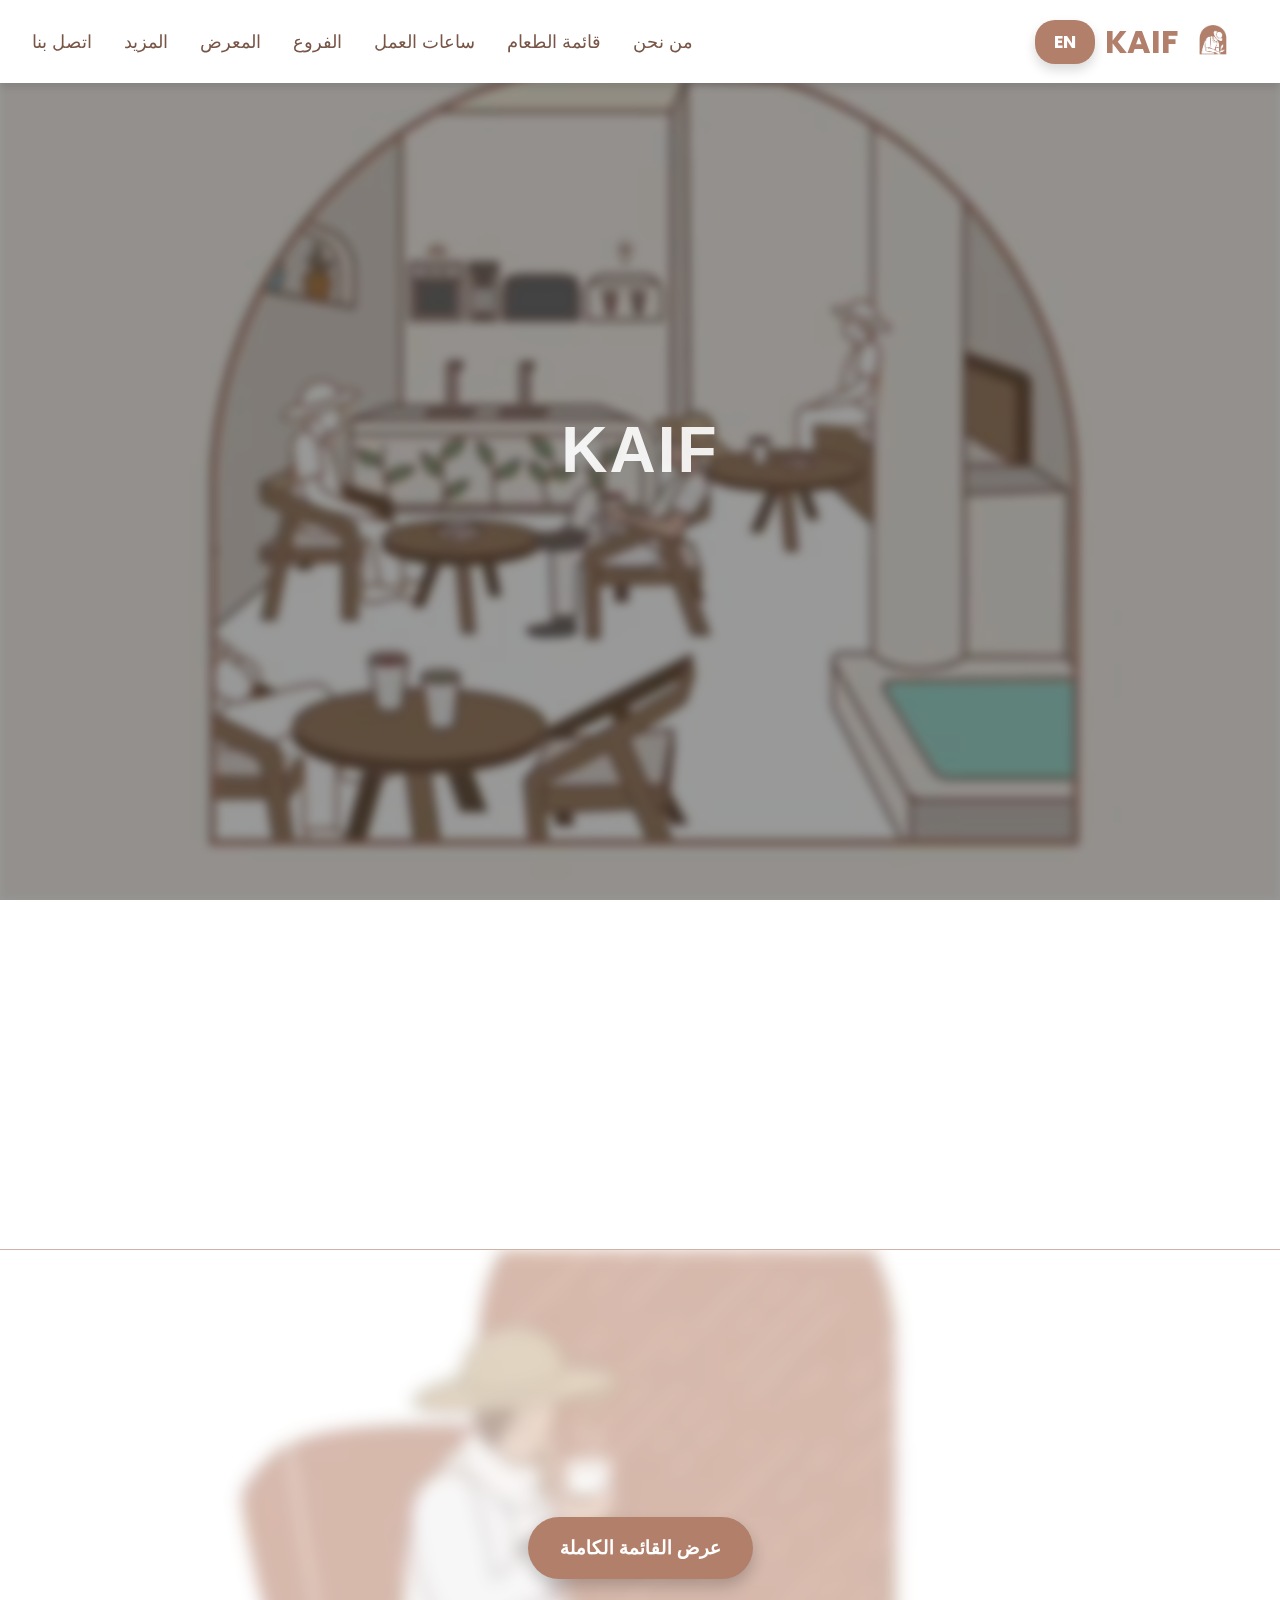
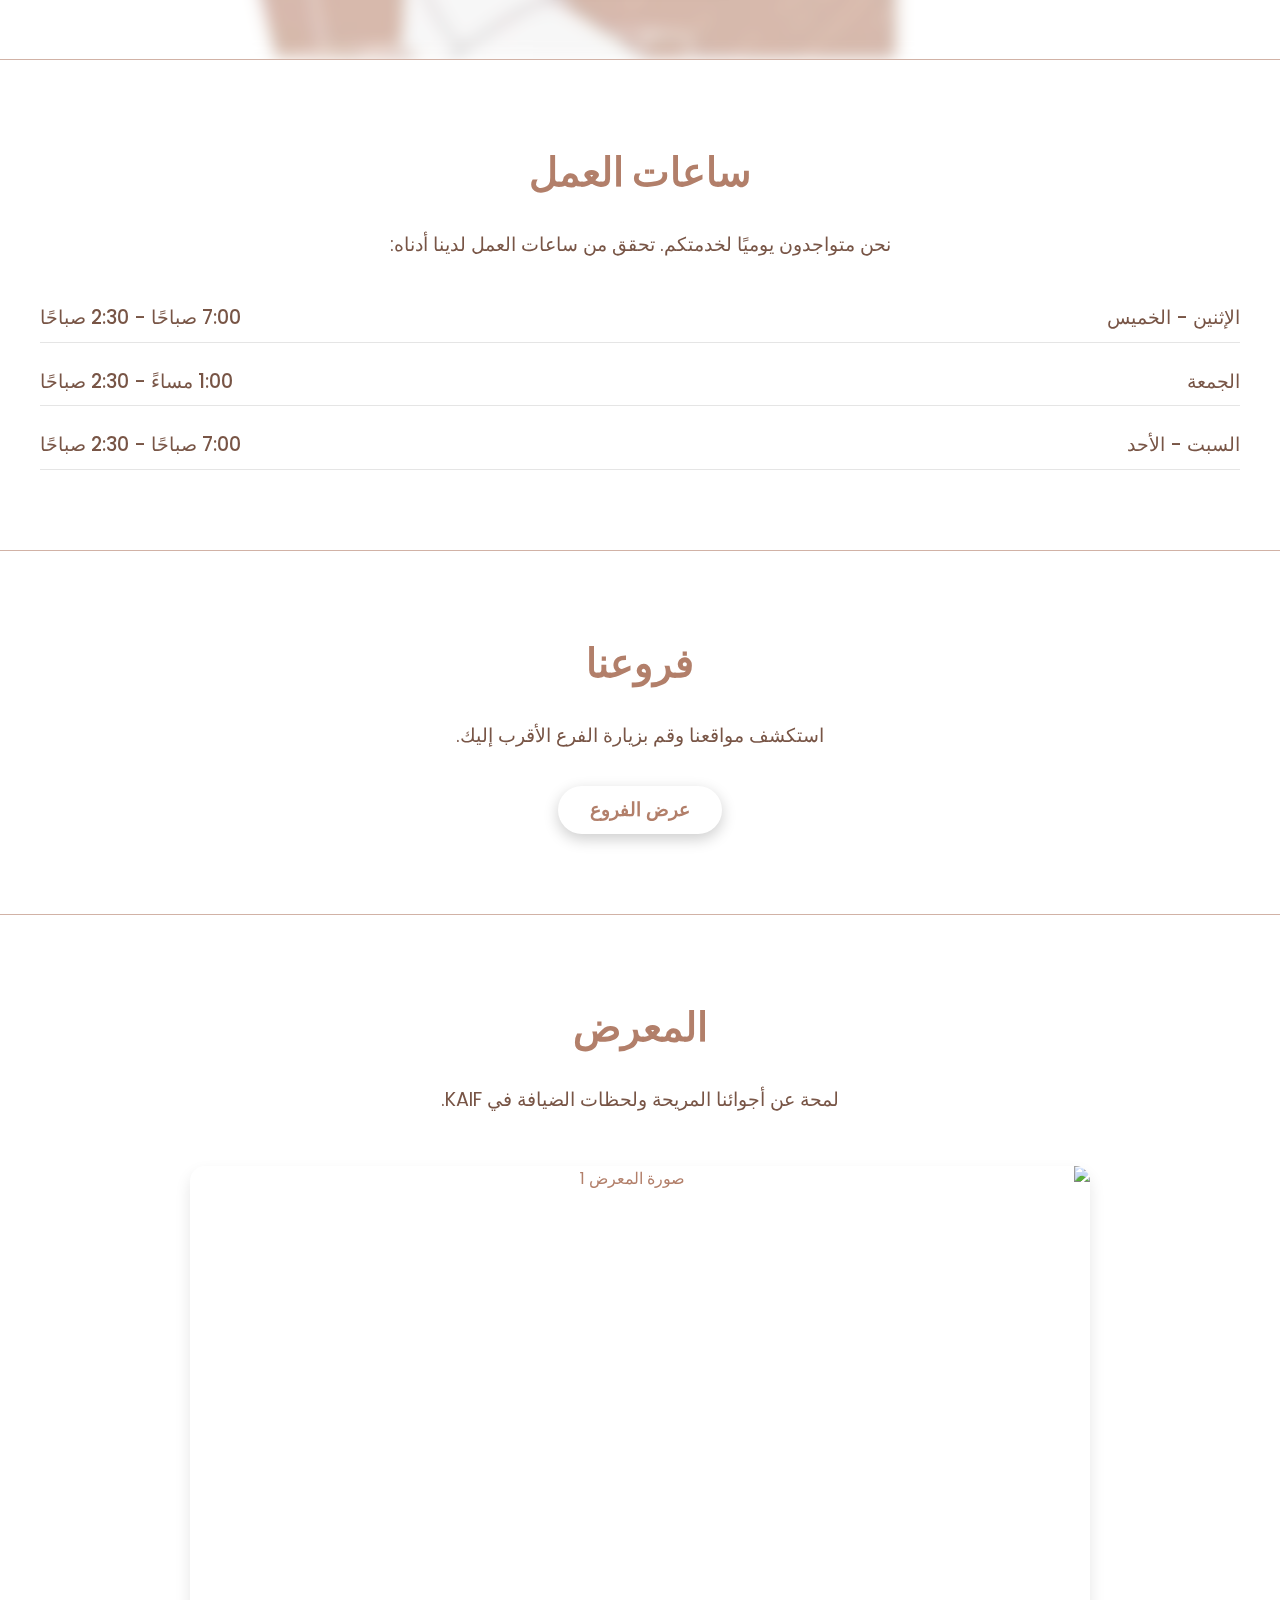
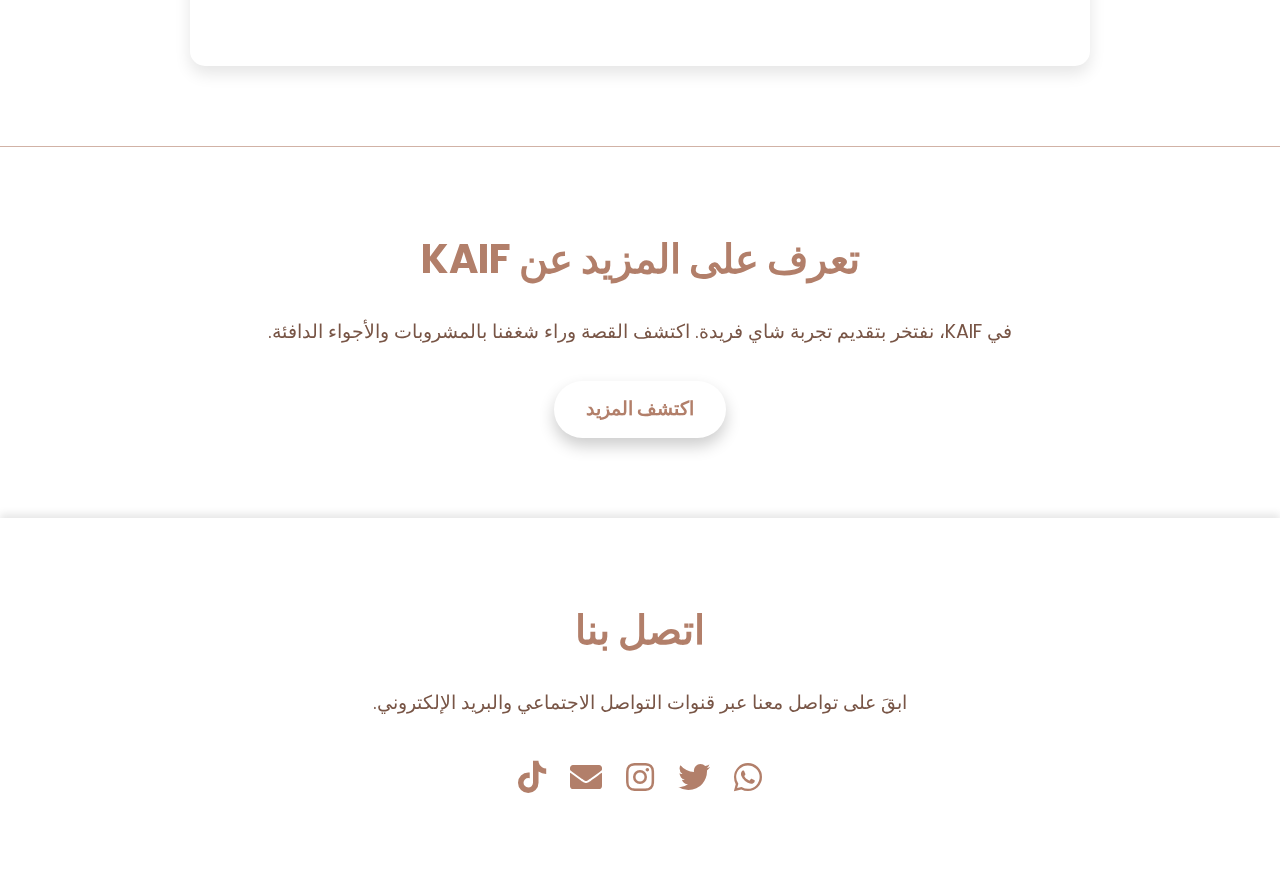
==== index1.html @ 900cc4a8 "added arabic" ====
<!DOCTYPE html>
<html lang="ar" dir="rtl">
<head>
  <meta charset="UTF-8">
  <meta name="viewport" content="width=device-width, initial-scale=1.0">
  <title>كافيه KAIF</title>
  <link rel="stylesheet" href="styles.css">
  <!-- Google Font -->
  <link href="https://fonts.googleapis.com/css2?family=Poppins:wght@400;600&display=swap" rel="stylesheet">
  <!-- Font Awesome -->
  <link href="https://cdnjs.cloudflare.com/ajax/libs/font-awesome/5.15.4/css/all.min.css" rel="stylesheet">
</head>
<body>
    <header class="main-header">
        <div class="container">
            <!-- Logo and Title -->
            <div class="logo-section">
                <img src="logo.png" alt="شعار KAIF" class="logo">
                <span class="cafe-name">KAIF</span>
                <a href="index.html" class="button lang-button">EN</a> <!-- English Button -->
            </div>
    
            <!-- Navigation Menu -->
            <nav>
                <ul class="nav-links">
                    <li><a href="#about">من نحن</a></li>
                    <li><a href="#menu">قائمة الطعام</a></li>
                    <li><a href="#hours">ساعات العمل</a></li>
                    <li><a href="#branches">الفروع</a></li>
                    <li><a href="#gallery">المعرض</a></li>
                    <li><a href="#more">المزيد</a></li>
                    <li><a href="#contact">اتصل بنا</a></li>
                </ul>
                <!-- Hamburger Menu -->
                <div class="hamburger">
                    <span class="line"></span>
                    <span class="line"></span>
                    <span class="line"></span>
                </div>
            </nav>
        </div>
    </header>
    

  <section class="hero">
    <video class="hero-video" autoplay muted loop playsinline>
      <source src="vid.mp4" type="video/mp4">
      متصفحك لا يدعم فيديو HTML5.
    </video>
    <div class="hero-overlay">
      <h1 class="hero-title">KAIF</h1>
    </div>
  </section>

  <section id="about" class="who-we-are animated-section">
    <div class="container">
      <h2 class="section-title">من نحن</h2>
      <p class="section-description">
        في KAIF، نمزج بين التقاليد والرقي لخلق لحظات لا تُنسى. 
        كافيه KAIF ليس مجرد مكان للاستمتاع بالقهوة الفاخرة، بل هو ملاذ حيث يلتقي الإبداع مع التميز.
      </p>
      <p class="section-description">
        كل كوب نقدمه يحكي قصة من الشغف والدقة والالتزام بأدق التفاصيل.
      </p>
    </div>
  </section>

  <div class="section-divider"></div>

  <section id="menu" class="menu-section">
    <div class="menu-background"></div>
    <div class="container">
      <h2 class="section-title">قائمة الطعام</h2>
      <p class="section-description">
        اكتشف أفضل مجموعة من المشروبات المحضرة يدويًا والمأكولات الفاخرة في KAIF.
      </p>
      <a href="menu.html" class="menu-button">عرض القائمة الكاملة</a>
    </div>
  </section>

  <div class="section-divider"></div>

  <section id="hours" class="opening-hours">
    <div class="container">
      <h2 class="section-title">ساعات العمل</h2>
      <p class="section-description">نحن متواجدون يوميًا لخدمتكم. تحقق من ساعات العمل لدينا أدناه:</p>
      <div class="hours-table">
        <div class="day">
          <span class="day-name">الإثنين - الخميس</span>
          <span class="day-time">7:00 صباحًا - 2:30 صباحًا</span>
        </div>
        <div class="day">
          <span class="day-name">الجمعة</span>
          <span class="day-time">1:00 مساءً - 2:30 صباحًا</span>
        </div>
        <div class="day">
          <span class="day-name">السبت - الأحد</span>
          <span class="day-time">7:00 صباحًا - 2:30 صباحًا</span>
        </div>
      </div>
    </div>
  </section>

  <div class="section-divider"></div>

  <section id="branches" class="branches-section">
    <div class="container">
        <h2 class="section-title">فروعنا</h2>
        <p class="section-description">استكشف مواقعنا وقم بزيارة الفرع الأقرب إليك.</p>
        <button id="toggle-branches-btn" class="toggle-branches-btn">عرض الفروع</button>
        <div id="branches-dropdown" class="branches-dropdown hidden">
            <!-- بطاقات الفروع -->
            <div class="branch-card">
                <img src="loc-removebg-preview.png" alt="فرع الصحافة" class="branch-image">
                <h3 class="branch-name">الصحافة</h3>
                <p class="branch-address">طريق الثمامة، حي الصحافة، الرياض 13315</p>
                <a href="https://www.google.com/maps/place/KAIF+tea/@24.7927089,46.6489723,17z/data=!3m1!4b1!4m6!3m5!1s0x3e2ee3ffbb8e4927:0xadc88186bfb50187!8m2!3d24.7927089!4d46.6489723!16s%2Fg%2F11ts9gtd9n?hl=en-SA&entry=ttu&g_ep=EgoyMDI1MDEyMi4wIKXMDSoASAFQAw%3D%3D" class="branch-link" target="_blank">عرض الموقع</a>
            </div>
            <div class="branch-card">
                <img src="loc-removebg-preview.png" alt="فرع القيروان" class="branch-image">
                <h3 class="branch-name">القيروان</h3>
                <p class="branch-address">طريق الملك فهد، حي القيروان، الرياض 13534</p>
                <a href="https://www.google.com/maps/place/KAIF+tea/@24.8530823,46.6001186,17z/data=!3m1!4b1!4m6!3m5!1s0x3e2ee3fe3c092f0b:0xd13ddec19913fc4c!8m2!3d24.8530823!4d46.6001186!16s%2Fg%2F11y1c49vkk?hl=en-SA&entry=ttu&g_ep=EgoyMDI1MDEyMi4wIKXMDSoASAFQAw%3D%3D" class="branch-link" target="_blank">عرض الموقع</a>
            </div>
            <div class="branch-card">
                <img src="loc-removebg-preview.png" alt="فرع الملقا" class="branch-image">
                <h3 class="branch-name">الملقا</h3>
                <p class="branch-address">6776 وادي وج، حي الملقا، الرياض 13524</p>
                <a href="https://www.google.com/maps/place/KAIF+tea/@24.8095227,46.6128494,17z/data=!3m1!4b1!4m6!3m5!1s0x3e2ee58dd1e9fddd:0xb6fe38f750826e0b!8m2!3d24.8095227!4d46.6128494!16s%2Fg%2F11t72frvkq?hl=en-SA&entry=ttu&g_ep=EgoyMDI1MDEyMi4wIKXMDSoASAFQAw%3D%3D" class="branch-link" target="_blank">عرض الموقع</a>
            </div>
            <div class="branch-card">
                <img src="loc-removebg-preview.png" alt="فرع الروضة" class="branch-image">
                <h3 class="branch-name">الروضة</h3>
                <p class="branch-address">حفصة بنت عمر، حي الروضة، الرياض 13211</p>
                <a href="https://www.google.com/maps/place/24%C2%B043'24.1%22N+46%C2%B045'32.2%22E/@24.72336,46.758941,17z/data=!3m1!4b1!4m4!3m3!8m2!3d24.72336!4d46.758941?entry=ttu&g_ep=EgoyMDI1MDEyMi4wIKXMDSoASAFQAw%3D%3D" class="branch-link" target="_blank">عرض الموقع</a>
            </div>
            <div class="branch-card">
                <img src="loc-removebg-preview.png" alt="فرع العرقه" class="branch-image">
                <h3 class="branch-name">العرقه</h3>
                <p class="branch-address">شارع الأمير مشعل بن عبدالعزيز، حي العرقه، الرياض 12534</p>
                <a href="https://www.google.com/maps/place/%D8%B4%D8%A7%D9%87%D9%8A+%D9%83%D8%A7%D9%8A%D9%81%E2%80%AD/@24.6878669,46.5861823,17z/data=!3m1!4b1!4m6!3m5!1s0x3e2f1f7a97f8ce63:0x4b1f090d632f70db!8m2!3d24.6878669!4d46.5861823!16s%2Fg%2F11vl0vx790?hl=ar&entry=ttu&g_ep=EgoyMDI1MDEyMi4wIKXMDSoASAFQAw%3D%3D" class="branch-link" target="_blank">عرض الموقع</a>
            </div>
            <div class="branch-card">
                <img src="loc-removebg-preview.png" alt="فرع الغاط" class="branch-image">
                <h3 class="branch-name">محافظة الغاط</h3>
                <p class="branch-address">شارع الملك فيصل بن عبدالعزيز، الغاط</p>
                <a href="https://www.google.com/maps/place/%D8%B4%D8%A7%D9%87%D9%8A+%D9%83%D8%A7%D9%8A%D9%81%E2%80%AD/@26.0529242,44.9977949,17z/data=!3m1!4b1!4m6!3m5!1s0x3fd5573ff975ff9f:0xb435a12fedd1cc35!8m2!3d26.0529242!4d45.0003698!16s%2Fg%2F11wx0xn7tc" class="branch-link" target="_blank">عرض الموقع</a>
            </div>
        </div>
    </div>
</section>


  <div class="section-divider"></div>

  <section id="gallery" class="gallery-section">
    <div class="container">
      <h2 class="section-title">المعرض</h2>
      <p class="section-description">
        لمحة عن أجوائنا المريحة ولحظات الضيافة في KAIF.
      </p>
      <div class="gallery-slider">
        <div class="slides">
          <img src="image1.jpg" alt="صورة المعرض 1">
          <img src="image2.jpg" alt="صورة المعرض 2">
          <!-- Repeat for more images -->
        </div>
      </div>
    </div>
  </section>

  <div class="section-divider"></div>

  <section id="more" class="more-section">
    <div class="container">
      <h2 class="section-title">تعرف على المزيد عن KAIF</h2>
      <p class="section-description">
        في KAIF، نفتخر بتقديم تجربة شاي فريدة. اكتشف القصة وراء شغفنا بالمشروبات والأجواء الدافئة.
      </p>
      <a href="more.pdf" class="more-button" target="_blank">اكتشف المزيد</a>
    </div>
  </section>

  <footer id="contact" class="contact-footer">
    <div class="container">
      <h2 class="footer-title">اتصل بنا</h2>
      <p class="footer-description">
        ابقَ على تواصل معنا عبر قنوات التواصل الاجتماعي والبريد الإلكتروني.
      </p>
      <div class="social-icons">
        <a href="https://wa.me/0508884838" target="_blank" class="social-link">
          <i class="fab fa-whatsapp"></i>
        </a>
        <a href="https://twitter.com/kaif_ksa" target="_blank" class="social-link">
          <i class="fab fa-twitter"></i>
        </a>
        <a href="https://instagram.com/kaif_ksa" target="_blank" class="social-link">
          <i class="fab fa-instagram"></i>
        </a>
        <a href="mailto:Kaif.ksa2@gmail.com" target="_blank" class="social-link">
          <i class="fas fa-envelope"></i>
        </a>
        <a href="https://tiktok.com/@kaif_ksa" target="_blank" class="social-link">
          <i class="fab fa-tiktok"></i>
        </a>
      </div>
    </div>
  </footer>

  <script src="script.js"></script>
</body>
</html>
---- styles.css ----
/* General Reset */
* {
    margin: 0;
    padding: 0;
    box-sizing: border-box;
}

/* Theme Colors */
:root {
    --primary-color: rgba(178,127,106,255);
    --background-color: rgba(255,255,255,255);
    --hover-color: rgba(178, 127, 106, 0.7);
    --secondary-font-color: rgba(120, 85, 70, 1);
}

/* Font Import */
body {
    font-family: 'Poppins', sans-serif;
    background-color: var(--background-color);
    color: var(--primary-color);
    line-height: 1.6;
    overflow-x: hidden; /* Prevent horizontal overflow */
}

/* Header Styling */
.main-header {
    position: fixed;
    width: 100%;
    background-color: var(--background-color);
    box-shadow: 0 4px 8px rgba(0, 0, 0, 0.1);
    z-index: 1000;
    transition: all 0.3s ease-in-out;
}

.main-header .container {
    display: flex;
    justify-content: space-between;
    align-items: center;
    padding: 1rem 2rem;
    max-width: 1450px;
    margin: 0 auto;
}

/* Logo Section */
.logo-section {
    display: flex;
    align-items: center;
}

.logo {
    height: 50px;
    width: auto;
    margin-right: 10px;
}

.cafe-name {
    font-size: 2rem;
    font-weight: 700;
    color: var(--primary-color);
    text-transform: uppercase;
}

/* Navigation Menu */
.nav-links {
    list-style: none;
    display: flex;
    gap: 2rem;
    transition: all 0.3s ease-in-out;
}

.nav-links li {
    position: relative;
}

.nav-links a {
    text-decoration: none;
    font-size: 1.1rem;
    font-weight: 500;
    letter-spacing: 0.5px;
    color: var(--secondary-font-color);
    transition: all 0.3s ease-in-out;
}

.nav-links a:hover {
    color: var(--hover-color);
    text-decoration: underline;
}

/* Hamburger Menu */
.hamburger {
    display: none; /* Hidden on larger screens */
    flex-direction: column;
    gap: 6px;
    cursor: pointer;
    margin-right: 20px; /* Adjust away from the edge */
}

.hamburger .line {
    width: 30px;
    height: 3px;
    background-color: var(--primary-color);
    border-radius: 3px;
    transition: all 0.3s ease-in-out;
}

/* Hamburger Animation */
.hamburger.active .line:nth-child(1) {
    transform: rotate(45deg) translate(5px, 5px);
}

.hamburger.active .line:nth-child(2) {
    opacity: 0;
}

.hamburger.active .line:nth-child(3) {
    transform: rotate(-45deg) translate(5px, -5px);
}

/* Responsive Design */
@media (max-width: 768px) {
    /* Show Hamburger Menu */
    .hamburger {
        display: flex;
    }

    /* Dropdown Menu */
    .nav-links {
        flex-direction: column;
        position: fixed; /* Make it part of the header */
        top: 0;
        left: 0;
        background-color: var(--background-color);
        height: 100vh; /* Full height */
        width: 100%;
        justify-content: center;
        align-items: center;
        gap: 2rem;
        transform: translateY(-100%);
        opacity: 0;
        z-index: 999;
        transition: transform 0.4s ease-in-out, opacity 0.4s ease-in-out;
    }

    .nav-links.active {
        transform: translateY(0);
        opacity: 1;
    }

    .nav-links li {
        text-align: center;
    }

    .nav-links a {
        font-size: 1.5rem; /* Slightly larger for mobile */
    }
}

/* Hero Section */
.hero {
    position: relative;
    height: 100vh; /* Full viewport height */
    width: 100%;
    overflow: hidden;
}

.hero-video {
    position: absolute;
    top: 0;
    left: 0;
    width: 100%;
    height: 100%;
    object-fit: cover;
    filter: blur(5px); /* Blurred video background */
    z-index: -1; /* Behind other content */
}

.hero-overlay {
    position: absolute;
    top: 0;
    left: 0;
    width: 100%;
    height: 100%;
    display: flex;
    justify-content: center;
    align-items: center;
    background-color: rgba(0, 0, 0, 0.4); /* Slight dark overlay */
}

.hero-title {
    font-family: 'Montserrat', sans-serif; /* Change font to Montserrat */
    font-size: 4rem;
    font-weight: 800; /* Bold and modern */
    color: rgba(255, 255, 255, 0.9); /* Slightly dimmer white */
    text-transform: uppercase;
    letter-spacing: 2px; /* Adjusted spacing for a more subtle look */
    display: inline-block;
    animation: fadeInLetter 2s ease-in-out forwards, professionalGlow 1.5s infinite alternate; /* Updated effects */
}

/* Letter-by-Letter Animation */
@keyframes fadeInLetter {
    0% {
        opacity: 0;
        transform: translateY(50px); /* Slide up */
    }
    100% {
        opacity: 1;
        transform: translateY(0); /* Stop sliding */
    }
}

@keyframes professionalGlow {
    0% {
        text-shadow: 0 0 5px rgba(255, 255, 255, 0.5), 
                     0 0 10px rgba(255, 255, 255, 0.4), 
                     0 0 15px rgba(178, 127, 106, 0.6); /* Soft brown glow */
    }
    100% {
        text-shadow: 0 0 8px rgba(255, 255, 255, 0.7), 
                     0 0 12px rgba(255, 255, 255, 0.6), 
                     0 0 20px rgba(178, 127, 106, 0.8); /* Slightly brighter */
    }
}
/* Responsive Design */
@media (max-width: 1024px) {
    .hero-title {
        font-size: 3rem; /* Slightly smaller title for tablets */
        letter-spacing: 2px;
    }
}

@media (max-width: 768px) {
    .hero {
        height: 80vh; /* Adjust height for smaller screens */
    }

    .hero-title {
        font-size: 2.5rem; /* Smaller title for mobile */
        letter-spacing: 1.5px;
    }
}

@media (max-width: 480px) {
    .hero {
        height: 70vh; /* Further reduce height for small phones */
    }

    .hero-title {
        font-size: 2rem; /* Title size for small phones */
        letter-spacing: 1px;
    }
}

/* Who We Are Section */
.who-we-are {
    padding: 5rem 2rem; /* Symmetrical padding */
    background-color: var(--background-color); /* Matches the theme */
    color: var(--primary-color);
    text-align: center;
    overflow: hidden; /* For animations */
}

.who-we-are .container {
    max-width: 1200px;
    margin: 0 auto;
    padding: 0 var(--global-padding); /* Symmetry with other sections */
}

.who-we-are .section-title {
    font-size: 2.5rem;
    font-weight: 700;
    text-transform: uppercase;
    letter-spacing: 1px;
    margin-bottom: 1.5rem;
    color: var(--primary-color); /* Brown text color */
    opacity: 0;
    transform: translateY(50px);
    animation: fadeInUp 1s ease-in-out forwards;
}

.who-we-are .section-description {
    font-size: 1.2rem;
    font-weight: 400;
    line-height: 1.8;
    color: var(--secondary-font-color); /* Softer brown for body text */
    margin: 1rem 0;
    opacity: 0;
    transform: translateY(50px);
    animation: fadeInUp 1s ease-in-out forwards;
    animation-delay: 0.3s;
}

/* Animations */
@keyframes fadeInUp {
    from {
        opacity: 0;
        transform: translateY(50px);
    }
    to {
        opacity: 1;
        transform: translateY(0);
    }
}

/* Responsive Design */
@media (max-width: 1024px) {
    .who-we-are {
        padding: 4rem 1.5rem;
    }

    .who-we-are .section-title {
        font-size: 2rem;
    }

    .who-we-are .section-description {
        font-size: 1.1rem;
    }
}

@media (max-width: 768px) {
    .who-we-are {
        padding: 3rem 1rem;
    }

    .who-we-are .section-title {
        font-size: 1.8rem;
    }

    .who-we-are .section-description {
        font-size: 1rem;
        line-height: 1.6;
    }
}

@media (max-width: 480px) {
    .who-we-are {
        padding: 2rem 1rem;
    }

    .who-we-are .section-title {
        font-size: 1.5rem;
    }

    .who-we-are .section-description {
        font-size: 0.9rem;
    }
}

/* Menu Section */
.menu-section {
    position: relative;
    padding: 5rem 2rem; /* Matches padding from other sections */
    text-align: center;
    overflow: hidden; /* For animations */
    color: var(--primary-color); /* Text color on top of the background */
}

.menu-section::before {
    content: '';
    position: absolute;
    top: 0;
    left: 0;
    width: 100%;
    height: 100%;
    background: url('bck.png') center center / cover no-repeat; /* Background image */
    filter: blur(8px); /* Blur effect */
    opacity: 0.6; /* Slight transparency for better readability */
    z-index: -1; /* Ensure the background is behind the content */
}

.menu-section .container {
    position: relative;
    max-width: 1200px;
    margin: 0 auto;
    padding: 0 var(--global-padding); /* Ensure consistent horizontal spacing */
    z-index: 1; /* Bring the content above the background */
}

.menu-section .section-title {
    font-size: 2.5rem;
    font-weight: 700;
    text-transform: uppercase;
    letter-spacing: 1px;
    margin-bottom: 1.5rem; /* Matches spacing with descriptions */
    color: var(--primary-color); /* Match the brown theme */
    opacity: 0;
    transform: translateY(50px); /* Off-screen start */
    animation: fadeInUp 1s ease-in-out forwards;
}

.menu-section .section-description {
    font-size: 1.2rem;
    font-weight: 400;
    line-height: 1.8;
    color: var(--secondary-font-color); /* Softer brown */
    margin: 1rem 0 2rem 0; /* Consistent vertical spacing */
    opacity: 0;
    transform: translateY(50px); /* Off-screen start */
    animation: fadeInUp 1s ease-in-out forwards;
    animation-delay: 0.3s; /* Delayed animation for description */
}

.menu-section .menu-button {
    display: inline-block;
    padding: 1rem 2rem;
    font-size: 1.2rem;
    font-weight: 600;
    text-transform: uppercase;
    color: var(--background-color); /* White text on button */
    background-color: var(--primary-color); /* Match the brown theme */
    border: none;
    border-radius: 50px;
    cursor: pointer;
    text-decoration: none; /* Remove underline */
    transition: all 0.3s ease-in-out;
    box-shadow: 0 8px 15px rgba(0, 0, 0, 0.2); /* Add depth */
    margin-top: 2rem; /* Space between button and description */
}

.menu-section .menu-button:hover {
    background-color: var(--hover-color); /* Slightly lighter brown */
    box-shadow: 0 12px 20px rgba(0, 0, 0, 0.3);
    transform: translateY(-3px); /* Slight lift effect */
}

/* Responsive Design */
@media (max-width: 1024px) {
    .menu-section {
        padding: 4rem 1.5rem; /* Reduced padding for smaller screens */
    }

    .menu-section .section-title {
        font-size: 2rem;
    }

    .menu-section .menu-button {
        font-size: 1.1rem;
        padding: 0.8rem 1.5rem;
    }
}

@media (max-width: 768px) {
    .menu-section {
        padding: 3rem 1rem;
    }

    .menu-section .section-title {
        font-size: 1.8rem;
    }

    .menu-section .menu-button {
        font-size: 1rem;
        padding: 0.7rem 1.2rem;
    }
}

@media (max-width: 480px) {
    .menu-section {
        padding: 2rem 1rem;
    }

    .menu-section .section-title {
        font-size: 1.5rem;
    }

    .menu-section .menu-button {
        font-size: 0.9rem;
        padding: 0.6rem 1rem;
    }
}

/* Opening Hours Section */
.opening-hours {
    padding: 5rem 2rem; /* Matches other sections */
    background-color: var(--background-color); /* Match theme */
    text-align: center;
    overflow: hidden; /* For animations */
}

.opening-hours .container {
    max-width: 1200px;
    margin: 0 auto;
    padding: 0 var(--global-padding); /* Consistent spacing */
}

.opening-hours .section-title {
    font-size: 2.5rem;
    font-weight: 700;
    text-transform: uppercase;
    letter-spacing: 1px;
    margin-bottom: 1.5rem; /* Matches spacing with other titles */
    color: var(--primary-color); /* Brown text */
}

.opening-hours .section-description {
    font-size: 1.2rem;
    font-weight: 400;
    line-height: 1.8;
    color: var(--secondary-font-color); /* Softer brown */
    margin: 1rem 0 2rem 0; /* Consistent spacing */
}

.hours-table {
    display: flex;
    flex-direction: column;
    gap: 1rem;
    margin-top: 2rem;
}

.day {
    display: flex;
    justify-content: space-between;
    align-items: center;
    font-size: 1.2rem;
    font-weight: 500;
    color: var(--secondary-font-color); /* Softer brown text */
    border-bottom: 1px solid rgba(0, 0, 0, 0.1); /* Subtle separator */
    padding: 0.5rem 0;
}

.day-name {
    text-align: left;
}

.day-time {
    text-align: right;
}

/* Responsive Design */
@media (max-width: 1024px) {
    .opening-hours {
        padding: 4rem 1.5rem; /* Adjust spacing for tablets */
    }

    .opening-hours .section-title {
        font-size: 2rem;
    }

    .hours-table {
        gap: 0.8rem;
    }

    .day {
        font-size: 1.1rem;
    }
}

@media (max-width: 768px) {
    .opening-hours {
        padding: 3rem 1rem;
    }

    .opening-hours .section-title {
        font-size: 1.8rem;
    }

    .hours-table {
        gap: 0.6rem;
    }

    .day {
        font-size: 1rem;
        flex-direction: column;
        text-align: center;
    }

    .day-name,
    .day-time {
        margin: 0.3rem 0;
    }
}

@media (max-width: 480px) {
    .opening-hours {
        padding: 2rem 1rem;
    }

    .opening-hours .section-title {
        font-size: 1.5rem;
    }

    .day {
        font-size: 0.9rem;
    }
}

/* Branches Section */
.branches-section {
    padding: 5rem 2rem; /* Matches other sections */
    background-color: var(--background-color);
    text-align: center;
}

.branches-section .container {
    max-width: 1200px;
    margin: 0 auto;
    padding: 0 var(--global-padding); /* Consistent horizontal spacing */
}

.branches-section .section-title {
    font-size: 2.5rem;
    font-weight: 700;
    text-transform: uppercase;
    letter-spacing: 1px;
    margin-bottom: 1.5rem;
    color: var(--primary-color); /* Matches the brown theme */
}

.branches-section .section-description {
    font-size: 1.2rem;
    font-weight: 400;
    line-height: 1.8;
    color: var(--secondary-font-color); /* Softer brown */
    margin: 1rem 0 2rem 0; /* Consistent spacing */
}

.branches-grid {
    display: grid;
    grid-template-columns: repeat(3, 1fr); /* 3 columns for larger screens */
    gap: 2rem;
}

.branch-card {
    display: flex;
    flex-direction: column; /* Align content vertically */
    justify-content: space-between; /* Spread items evenly */
    align-items: center; /* Center content horizontally */
    background-color: var(--background-color);
    border: 1px solid rgba(0, 0, 0, 0.1); /* Subtle border */
    border-radius: 10px;
    box-shadow: 0 8px 15px rgba(0, 0, 0, 0.1); /* Light shadow for depth */
    overflow: hidden;
    text-align: center;
    transition: transform 0.3s ease-in-out, box-shadow 0.3s ease-in-out;
    padding: 1rem; /* Add padding for consistent spacing */
    height: 100%; /* Ensure equal height for all cards */
}

.branch-card:hover {
    transform: translateY(-5px); /* Lift effect */
    box-shadow: 0 12px 20px rgba(0, 0, 0, 0.2); /* Stronger shadow */
}

.branch-image {
    width: 100%; /* Full width of the container */
    height: 200px; /* Adjusted height */
    object-fit: scale-down; /* Scale the image to fit inside the container */
    border-bottom: 1px solid rgba(0, 0, 0, 0.1); /* Subtle separator */
}


.branch-name {
    font-size: 1.5rem;
    font-weight: 600;
    color: var(--primary-color); /* Brown theme */
    margin: 1rem 0 0.5rem;
}

.branch-address {
    font-size: 1rem;
    font-weight: 400;
    color: var(--secondary-font-color);
    margin-bottom: 1rem;
}

.branch-link {
    display: inline-block;
    margin-top: auto; /* Push the button to the bottom */
    font-size: 1rem;
    font-weight: 600;
    text-transform: uppercase;
    color: var(--primary-color); /* Matches theme */
    text-decoration: none;
    padding: 0.5rem 1.5rem; /* Adjust padding for consistent size */
    border: 2px solid var(--primary-color);
    border-radius: 5px;
    transition: all 0.3s ease-in-out;
    width: fit-content; /* Ensure consistent button width */
}

.branch-link:hover {
    background-color: var(--primary-color); /* Brown background on hover */
    color: var(--background-color); /* White text on hover */
    transform: translateY(-2px); /* Lift effect */
}

/* Responsive Design */
@media (max-width: 1024px) {
    .branches-grid {
        grid-template-columns: repeat(2, 1fr); /* 2 columns for tablets */
        gap: 1.5rem;
    }

    .branch-image {
        height: 180px; /* Adjust height for smaller images */
    }
}

@media (max-width: 768px) {
    .branches-section {
        padding: 3rem 1rem; /* Reduced padding for smaller screens */
    }

    .branches-grid {
        grid-template-columns: 1fr; /* Single column for mobile */
        gap: 1rem;
    }

    .branch-image {
        height: 160px;
    }
}

@media (max-width: 480px) {
    .branches-section {
        padding: 2rem 1rem;
    }

    .branches-section .section-title {
        font-size: 1.5rem;
    }

    .branch-card {
        padding: 1rem;
    }

    .branch-image {
        height: 140px;
    }

    .branch-name {
        font-size: 1.2rem;
    }

    .branch-address {
        font-size: 0.9rem;
    }

    .branch-link {
        font-size: 0.9rem;
        padding: 0.4rem 0.8rem;
    }
}
/* Toggle Button */
.toggle-branches-btn {
    display: inline-block;
    background: linear-gradient(90deg, var(--primary-color), var(--secondary-color));
    color: var(--primary-color);
    font-size: 1.2rem;
    font-weight: bold;
    text-transform: uppercase;
    padding: 0.8rem 2rem;
    border: none;
    border-radius: 30px;
    cursor: pointer;
    transition: transform 0.3s ease, box-shadow 0.3s ease;
    box-shadow: 0 5px 15px rgba(0, 0, 0, 0.2);
}

.toggle-branches-btn:hover {
    transform: translateY(-3px);
    box-shadow: 0 10px 20px rgba(0, 0, 0, 0.3);
}

.toggle-branches-btn:active {
    transform: translateY(1px);
    box-shadow: 0 5px 10px rgba(0, 0, 0, 0.2);
}

.branches-dropdown {
    margin-top: 1rem;
    display: none; /* Hidden by default */
    opacity: 0;
    max-height: 0;
    overflow: hidden; /* Ensures no content overflows */
    transition: all 0.5s ease;
}

.branches-dropdown.show {
    display: grid; /* Ensures proper grid layout */
    grid-template-columns: repeat(3, 1fr); /* Adjust based on your design */
    gap: 2rem;
    opacity: 1;
    max-height: 1000px; /* Large enough value to show all content */
    transition: all 0.5s ease;
}

/* Responsive Design */
@media (max-width: 768px) {
    .branches-dropdown.show {
        grid-template-columns: 1fr; /* Single column for mobile */
        max-height: none; /* Allow full height on smaller screens */
    }
}


/* Gallery Section */
.gallery-section {
    padding: 5rem 2rem;
    background-color: var(--background-color);
    text-align: center;
}

.gallery-section .container {
    max-width: 900px;
    margin: 0 auto;
}

.gallery-section .section-title {
    font-size: 2.5rem;
    font-weight: 700;
    text-transform: uppercase;
    color: var(--primary-color);
    margin-bottom: 1.5rem;
}

.gallery-section .section-description {
    font-family: 'Poppins', sans-serif;
    font-size: 1.2rem;
    line-height: 1.8;
    color: var(--secondary-font-color);
    margin-bottom: 3rem;
}

/* Gallery Slider */
.gallery-slider {
    position: relative;
    overflow: hidden;
    border-radius: 15px;
    box-shadow: 0 8px 16px rgba(0, 0, 0, 0.1);
    width: 100%;
    height: 500px; /* Consistent height for large screens */
}

.gallery-slider .slides {
    display: flex;
    transition: transform 0.5s ease-in-out;
}

.gallery-slider img {
    flex-shrink: 0;
    width: 100%;
    height: 100%;
    object-fit: cover; /* Maintain image aspect ratio */

}
/* Move only images 4, 5, and 6 up */
.gallery-slider .slides img:nth-child(4),
.gallery-slider .slides img:nth-child(5),
.gallery-slider .slides img:nth-child(6) {
    transform: translateY(-130px); /* Move these images up */
}

/* Responsive Design */
@media (max-width: 768px) {
    .gallery-section .section-title {
        font-size: 1.5rem;
    }

    .gallery-section .section-description {
        font-size: 1rem;
    }

    .gallery-slider {
        height: auto; /* Allow height to adjust based on images */
    }

    .gallery-slider img {
        object-fit: cover; /* Ensure images fill the container */
        width: 100%;
        height: auto; /* Maintain aspect ratio */
        display: block; /* Remove inline space */
    }

    /* Reset custom translation for images 4, 5, and 6 */
    .gallery-slider .slides img:nth-child(4),
    .gallery-slider .slides img:nth-child(5),
    .gallery-slider .slides img:nth-child(6) {
        transform: none; /* Remove upward movement */
    }
}


/* More Section */
.more-section {
    padding: 5rem 2rem;
    background-color: var(--background-color);
    text-align: center;
}

.more-section .container {
    max-width: 800px;
    margin: 0 auto;
}

.more-section .section-title {
    font-size: 2.5rem;
    font-weight: 700;
    text-transform: uppercase;
    color: var(--primary-color);
    margin-bottom: 1.5rem;
}

.more-section .section-description {
    font-family: 'Poppins', sans-serif;
    font-size: 1.2rem;
    line-height: 1.8;
    color: var(--secondary-font-color);
    margin-bottom: 2rem;
}

/* Button */
.more-button {
    display: inline-block;
    background: linear-gradient(90deg, var(--primary-color), var(--secondary-color));
    color: var(--primary-color);
    font-size: 1.2rem;
    font-weight: bold;
    text-transform: uppercase;
    padding: 0.8rem 2rem;
    border: none;
    border-radius: 30px;
    text-decoration: none;
    box-shadow: 0 8px 16px rgba(0, 0, 0, 0.2);
    transition: transform 0.3s ease, box-shadow 0.3s ease;
}

.more-button:hover {
    transform: translateY(-3px);
    box-shadow: 0 12px 24px rgba(0, 0, 0, 0.3);
}

.more-button:active {
    transform: translateY(1px);
    box-shadow: 0 4px 8px rgba(0, 0, 0, 0.2);
}

/* Responsive Design */
@media (max-width: 768px) {
    .more-section .section-title {
        font-size: 1.5rem;
    }

    .more-section .section-description {
        font-size: 1rem;
    }

    .more-button {
        font-size: 1rem;
        padding: 0.6rem 1.5rem;
    }
}



 /* Contact Us Footer */
.contact-footer {
    padding: 5rem 2rem; /* Consistent padding */
    background-color: var(--background-color); /* Matches theme */
    text-align: center;
    box-shadow: 0 -4px 8px rgba(0, 0, 0, 0.1); /* Subtle shadow */
}

.contact-footer .container {
    max-width: 1200px;
    margin: 0 auto;
    padding: 0 var(--global-padding); /* Consistent horizontal spacing */
}

.contact-footer .footer-title {
    font-size: 2.5rem;
    font-weight: 700;
    text-transform: uppercase;
    letter-spacing: 1px;
    margin-bottom: 1.5rem;
    color: var(--primary-color); /* Matches the brown theme */
}

.contact-footer .footer-description {
    font-size: 1.2rem;
    font-weight: 400;
    line-height: 1.8;
    color: var(--secondary-font-color); /* Softer brown */
    margin: 1rem 0 2rem 0;
}

.social-icons {
    display: flex;
    justify-content: center;
    gap: 1.5rem;
    margin-top: 2rem;
}

.social-link {
    font-size: 2rem;
    color: var(--primary-color); /* Matches the theme */
    text-decoration: none;
    transition: color 0.3s ease-in-out, transform 0.3s ease-in-out;
}

.social-link:hover {
    color: var(--hover-color); /* Lighter brown on hover */
    transform: scale(1.2); /* Slight zoom on hover */
}

/* Responsive Design */
@media (max-width: 1024px) {
    .contact-footer {
        padding: 4rem 1.5rem; /* Reduced padding for tablets */
    }

    .contact-footer .footer-title {
        font-size: 2rem;
    }

    .social-icons {
        gap: 1.2rem;
    }

    .social-link {
        font-size: 1.8rem;
    }
}

@media (max-width: 768px) {
    .contact-footer {
        padding: 3rem 1rem;
    }

    .contact-footer .footer-title {
        font-size: 1.8rem;
    }

    .social-icons {
        gap: 1rem;
    }

    .social-link {
        font-size: 1.5rem;
    }
}

@media (max-width: 480px) {
    .contact-footer {
        padding: 2rem 1rem;
    }

    .contact-footer .footer-title {
        font-size: 1.2rem; /* Smaller text for the title */
    }

    .contact-footer .footer-description {
        font-size: 1rem; /* Smaller description text */
    }

    .social-icons {
        gap: 2rem; /* Increase spacing between icons */
    }

    .social-link {
        font-size: 2rem; /* Larger icons for better visibility */
    }
}

/* Section Divider */
.section-divider {
    height: 1px; /* Thin line */
    width: 100%; /* Full width */
    background-color: var(--primary-color); /* Brown color */
    opacity: 0.6; /* Slight transparency for subtlety */
}

/* Button Styles */
.lang-button {
    font-family: 'Poppins', sans-serif;
    font-size: 1.1rem;
    font-weight: bold;
    color: var(--background-color); /* White text */
    background-color: var(--primary-color); /* Primary color */
    padding: 0.5rem 1.2rem;
    margin-left: 15px; /* Space between logo and button */
    border-radius: 20px;
    text-decoration: none;
    text-align: center;
    cursor: pointer;
    transition: all 0.3s ease-in-out;
    border: none;
    box-shadow: 0 6px 12px rgba(0, 0, 0, 0.15);
}

/* Button Hover */
.lang-button:hover {
    background-color: var(--hover-color); /* Hover color */
    box-shadow: 0 10px 20px rgba(0, 0, 0, 0.3);
    transform: translateY(-2px);
}

/* Logo Section Alignment */
.logo-section {
    display: flex;
    align-items: center;
    gap: 10px; /* Spacing between items */
}

/* Responsive Adjustments */
@media (max-width: 768px) {
    .lang-button {
        font-size: 1rem;
        padding: 0.4rem 1rem;
    }

    .logo-section {
        flex-wrap: wrap;
        justify-content: center;
    }
}
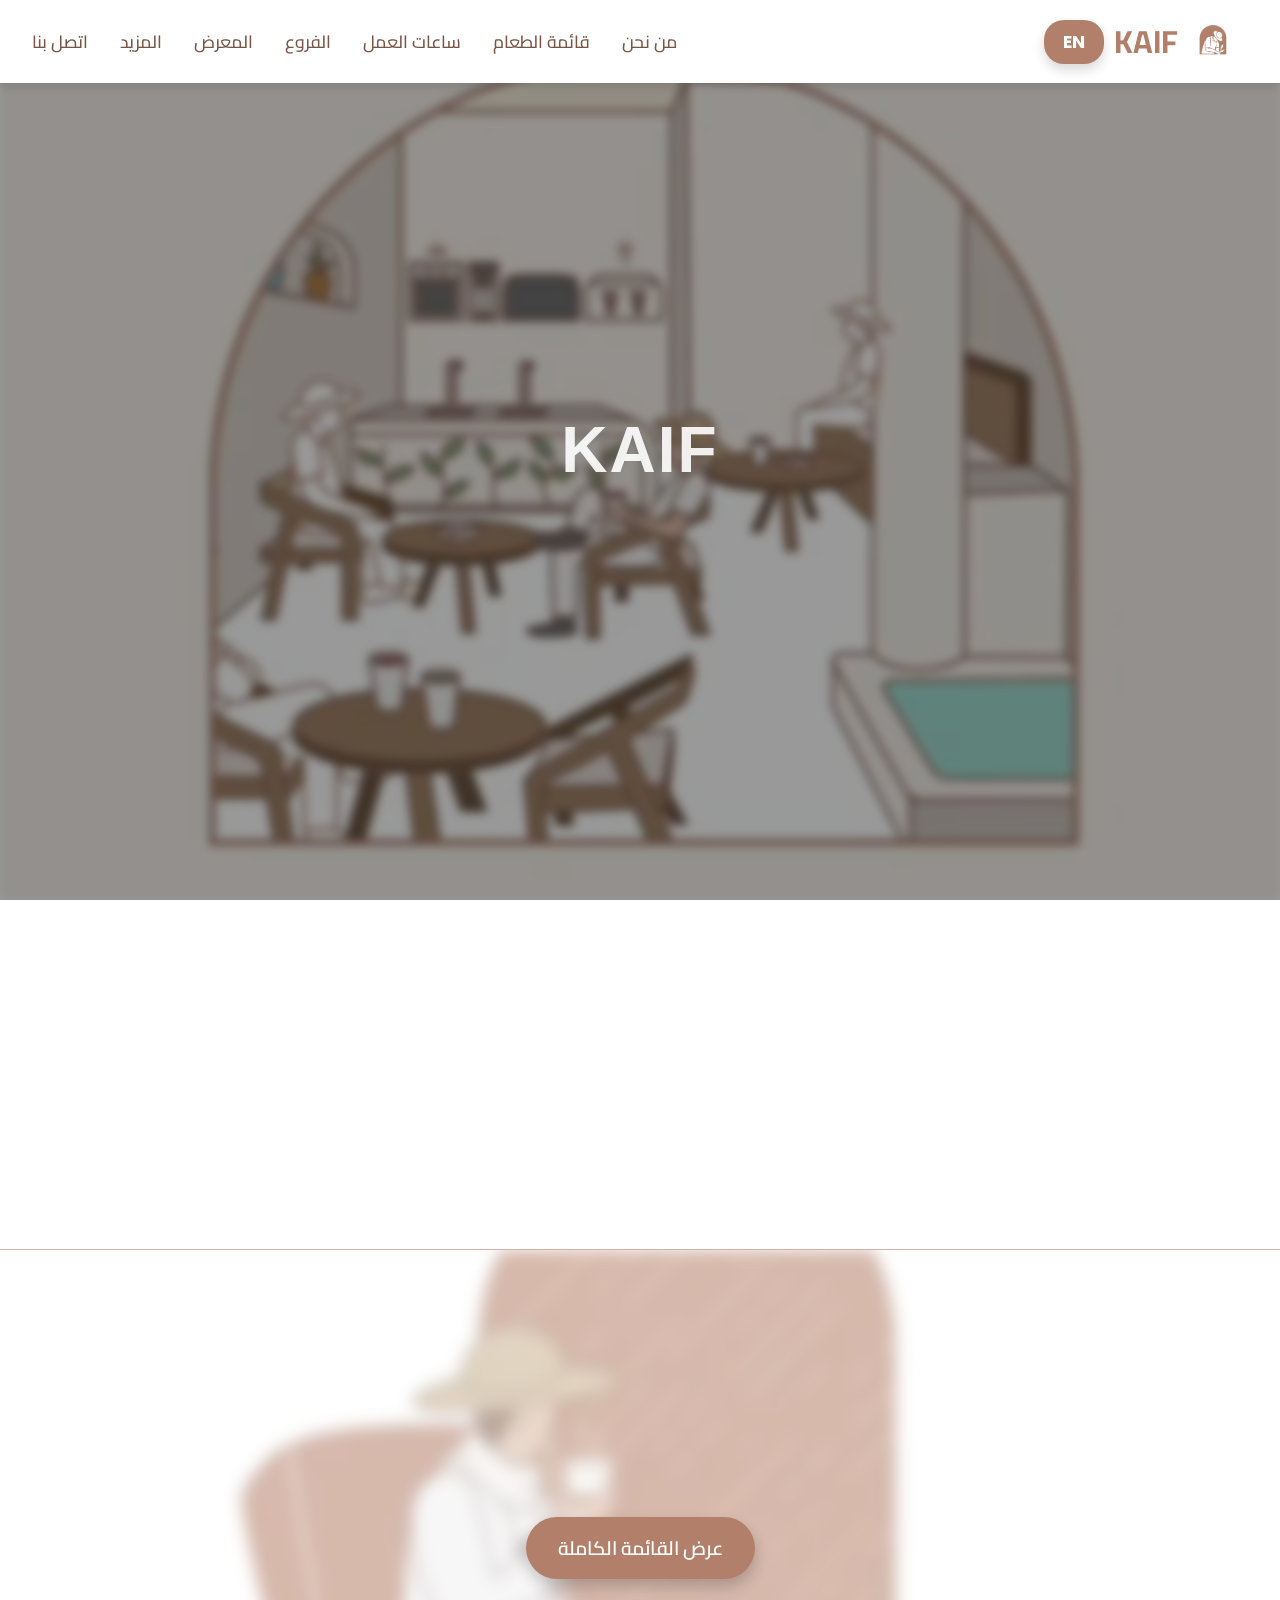
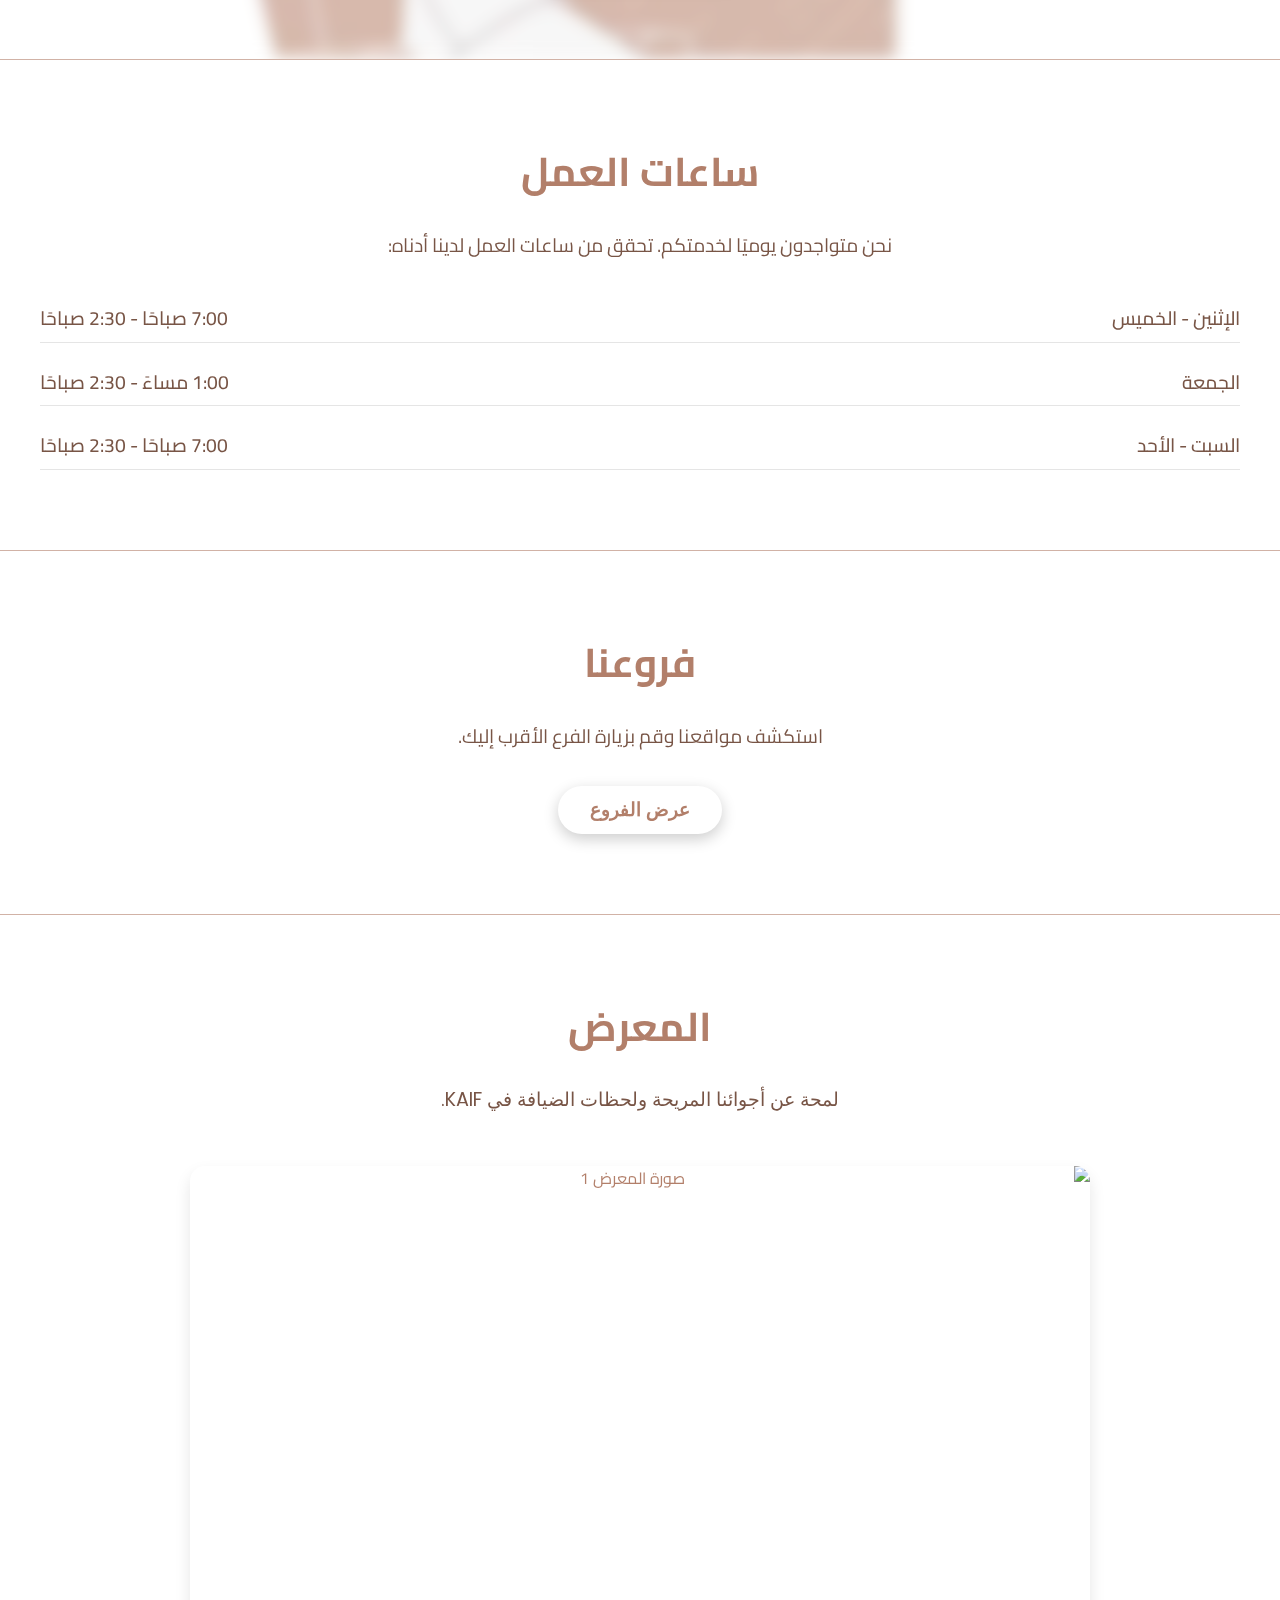
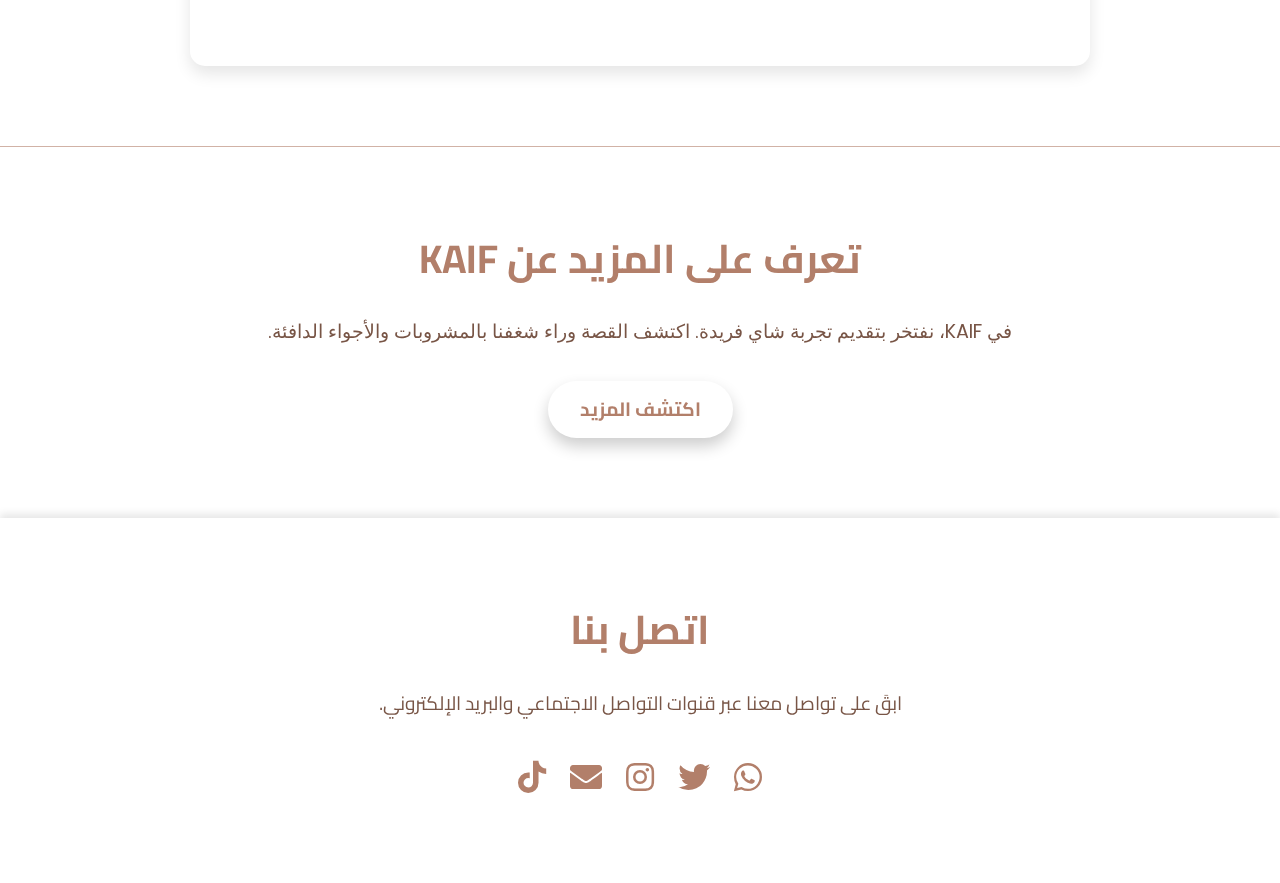
==== commit f40a1627: "added font" ====
--- a/index1.html
+++ b/index1.html
@@ -4,7 +4,7 @@
   <meta charset="UTF-8">
   <meta name="viewport" content="width=device-width, initial-scale=1.0">
   <title>كافيه KAIF</title>
-  <link rel="stylesheet" href="styles.css">
+  <link rel="stylesheet" href="styles1.css">
   <!-- Google Font -->
   <link href="https://fonts.googleapis.com/css2?family=Poppins:wght@400;600&display=swap" rel="stylesheet">
   <!-- Font Awesome -->
--- a/styles1.css
+++ b/styles1.css
@@ -0,0 +1,1120 @@
+@import url('https://fonts.googleapis.com/css2?family=Cairo:wght@300;400;700&display=swap');
+
+
+/* General Reset */
+* {
+    margin: 0;
+    padding: 0;
+    box-sizing: border-box;
+}
+
+/* Theme Colors */
+:root {
+    --primary-color: rgba(178,127,106,255);
+    --background-color: rgba(255,255,255,255);
+    --hover-color: rgba(178, 127, 106, 0.7);
+    --secondary-font-color: rgba(120, 85, 70, 1);
+}
+
+/* Font Import */
+body {
+    font-family: 'Cairo', sans-serif;
+    background-color: var(--background-color);
+    color: var(--primary-color);
+    line-height: 1.6;
+    overflow-x: hidden; /* Prevent horizontal overflow */
+}
+
+/* Header Styling */
+.main-header {
+    position: fixed;
+    width: 100%;
+    background-color: var(--background-color);
+    box-shadow: 0 4px 8px rgba(0, 0, 0, 0.1);
+    z-index: 1000;
+    transition: all 0.3s ease-in-out;
+}
+
+.main-header .container {
+    display: flex;
+    justify-content: space-between;
+    align-items: center;
+    padding: 1rem 2rem;
+    max-width: 1450px;
+    margin: 0 auto;
+}
+
+/* Logo Section */
+.logo-section {
+    display: flex;
+    align-items: center;
+}
+
+.logo {
+    height: 50px;
+    width: auto;
+    margin-right: 10px;
+}
+
+.cafe-name {
+    font-size: 2rem;
+    font-weight: 700;
+    color: var(--primary-color);
+    text-transform: uppercase;
+}
+
+/* Navigation Menu */
+.nav-links {
+    list-style: none;
+    display: flex;
+    gap: 2rem;
+    transition: all 0.3s ease-in-out;
+}
+
+.nav-links li {
+    position: relative;
+}
+
+.nav-links a {
+    text-decoration: none;
+    font-size: 1.1rem;
+    font-weight: 500;
+    letter-spacing: 0.5px;
+    color: var(--secondary-font-color);
+    transition: all 0.3s ease-in-out;
+}
+
+.nav-links a:hover {
+    color: var(--hover-color);
+    text-decoration: underline;
+}
+
+/* Hamburger Menu */
+.hamburger {
+    display: none; /* Hidden on larger screens */
+    flex-direction: column;
+    gap: 6px;
+    cursor: pointer;
+    margin-right: 20px; /* Adjust away from the edge */
+}
+
+.hamburger .line {
+    width: 30px;
+    height: 3px;
+    background-color: var(--primary-color);
+    border-radius: 3px;
+    transition: all 0.3s ease-in-out;
+}
+
+/* Hamburger Animation */
+.hamburger.active .line:nth-child(1) {
+    transform: rotate(45deg) translate(5px, 5px);
+}
+
+.hamburger.active .line:nth-child(2) {
+    opacity: 0;
+}
+
+.hamburger.active .line:nth-child(3) {
+    transform: rotate(-45deg) translate(5px, -5px);
+}
+
+/* Responsive Design */
+@media (max-width: 768px) {
+    /* Show Hamburger Menu */
+    .hamburger {
+        display: flex;
+    }
+
+    /* Dropdown Menu */
+    .nav-links {
+        flex-direction: column;
+        position: fixed; /* Make it part of the header */
+        top: 0;
+        left: 0;
+        background-color: var(--background-color);
+        height: 100vh; /* Full height */
+        width: 100%;
+        justify-content: center;
+        align-items: center;
+        gap: 2rem;
+        transform: translateY(-100%);
+        opacity: 0;
+        z-index: 999;
+        transition: transform 0.4s ease-in-out, opacity 0.4s ease-in-out;
+    }
+
+    .nav-links.active {
+        transform: translateY(0);
+        opacity: 1;
+    }
+
+    .nav-links li {
+        text-align: center;
+    }
+
+    .nav-links a {
+        font-size: 1.5rem; /* Slightly larger for mobile */
+    }
+}
+
+/* Hero Section */
+.hero {
+    position: relative;
+    height: 100vh; /* Full viewport height */
+    width: 100%;
+    overflow: hidden;
+}
+
+.hero-video {
+    position: absolute;
+    top: 0;
+    left: 0;
+    width: 100%;
+    height: 100%;
+    object-fit: cover;
+    filter: blur(5px); /* Blurred video background */
+    z-index: -1; /* Behind other content */
+}
+
+.hero-overlay {
+    position: absolute;
+    top: 0;
+    left: 0;
+    width: 100%;
+    height: 100%;
+    display: flex;
+    justify-content: center;
+    align-items: center;
+    background-color: rgba(0, 0, 0, 0.4); /* Slight dark overlay */
+}
+
+.hero-title {
+    font-family: 'Montserrat', sans-serif; /* Change font to Montserrat */
+    font-size: 4rem;
+    font-weight: 800; /* Bold and modern */
+    color: rgba(255, 255, 255, 0.9); /* Slightly dimmer white */
+    text-transform: uppercase;
+    letter-spacing: 2px; /* Adjusted spacing for a more subtle look */
+    display: inline-block;
+    animation: fadeInLetter 2s ease-in-out forwards, professionalGlow 1.5s infinite alternate; /* Updated effects */
+}
+
+/* Letter-by-Letter Animation */
+@keyframes fadeInLetter {
+    0% {
+        opacity: 0;
+        transform: translateY(50px); /* Slide up */
+    }
+    100% {
+        opacity: 1;
+        transform: translateY(0); /* Stop sliding */
+    }
+}
+
+@keyframes professionalGlow {
+    0% {
+        text-shadow: 0 0 5px rgba(255, 255, 255, 0.5), 
+                     0 0 10px rgba(255, 255, 255, 0.4), 
+                     0 0 15px rgba(178, 127, 106, 0.6); /* Soft brown glow */
+    }
+    100% {
+        text-shadow: 0 0 8px rgba(255, 255, 255, 0.7), 
+                     0 0 12px rgba(255, 255, 255, 0.6), 
+                     0 0 20px rgba(178, 127, 106, 0.8); /* Slightly brighter */
+    }
+}
+/* Responsive Design */
+@media (max-width: 1024px) {
+    .hero-title {
+        font-size: 3rem; /* Slightly smaller title for tablets */
+        letter-spacing: 2px;
+    }
+}
+
+@media (max-width: 768px) {
+    .hero {
+        height: 80vh; /* Adjust height for smaller screens */
+    }
+
+    .hero-title {
+        font-size: 2.5rem; /* Smaller title for mobile */
+        letter-spacing: 1.5px;
+    }
+}
+
+@media (max-width: 480px) {
+    .hero {
+        height: 70vh; /* Further reduce height for small phones */
+    }
+
+    .hero-title {
+        font-size: 2rem; /* Title size for small phones */
+        letter-spacing: 1px;
+    }
+}
+
+/* Who We Are Section */
+.who-we-are {
+    padding: 5rem 2rem; /* Symmetrical padding */
+    background-color: var(--background-color); /* Matches the theme */
+    color: var(--primary-color);
+    text-align: center;
+    overflow: hidden; /* For animations */
+}
+
+.who-we-are .container {
+    max-width: 1200px;
+    margin: 0 auto;
+    padding: 0 var(--global-padding); /* Symmetry with other sections */
+}
+
+.who-we-are .section-title {
+    font-size: 2.5rem;
+    font-weight: 700;
+    text-transform: uppercase;
+    letter-spacing: 1px;
+    margin-bottom: 1.5rem;
+    color: var(--primary-color); /* Brown text color */
+    opacity: 0;
+    transform: translateY(50px);
+    animation: fadeInUp 1s ease-in-out forwards;
+}
+
+.who-we-are .section-description {
+    font-size: 1.2rem;
+    font-weight: 400;
+    line-height: 1.8;
+    color: var(--secondary-font-color); /* Softer brown for body text */
+    margin: 1rem 0;
+    opacity: 0;
+    transform: translateY(50px);
+    animation: fadeInUp 1s ease-in-out forwards;
+    animation-delay: 0.3s;
+}
+
+/* Animations */
+@keyframes fadeInUp {
+    from {
+        opacity: 0;
+        transform: translateY(50px);
+    }
+    to {
+        opacity: 1;
+        transform: translateY(0);
+    }
+}
+
+/* Responsive Design */
+@media (max-width: 1024px) {
+    .who-we-are {
+        padding: 4rem 1.5rem;
+    }
+
+    .who-we-are .section-title {
+        font-size: 2rem;
+    }
+
+    .who-we-are .section-description {
+        font-size: 1.1rem;
+    }
+}
+
+@media (max-width: 768px) {
+    .who-we-are {
+        padding: 3rem 1rem;
+    }
+
+    .who-we-are .section-title {
+        font-size: 1.8rem;
+    }
+
+    .who-we-are .section-description {
+        font-size: 1rem;
+        line-height: 1.6;
+    }
+}
+
+@media (max-width: 480px) {
+    .who-we-are {
+        padding: 2rem 1rem;
+    }
+
+    .who-we-are .section-title {
+        font-size: 1.5rem;
+    }
+
+    .who-we-are .section-description {
+        font-size: 0.9rem;
+    }
+}
+
+/* Menu Section */
+.menu-section {
+    position: relative;
+    padding: 5rem 2rem; /* Matches padding from other sections */
+    text-align: center;
+    overflow: hidden; /* For animations */
+    color: var(--primary-color); /* Text color on top of the background */
+}
+
+.menu-section::before {
+    content: '';
+    position: absolute;
+    top: 0;
+    left: 0;
+    width: 100%;
+    height: 100%;
+    background: url('bck.png') center center / cover no-repeat; /* Background image */
+    filter: blur(8px); /* Blur effect */
+    opacity: 0.6; /* Slight transparency for better readability */
+    z-index: -1; /* Ensure the background is behind the content */
+}
+
+.menu-section .container {
+    position: relative;
+    max-width: 1200px;
+    margin: 0 auto;
+    padding: 0 var(--global-padding); /* Ensure consistent horizontal spacing */
+    z-index: 1; /* Bring the content above the background */
+}
+
+.menu-section .section-title {
+    font-size: 2.5rem;
+    font-weight: 700;
+    text-transform: uppercase;
+    letter-spacing: 1px;
+    margin-bottom: 1.5rem; /* Matches spacing with descriptions */
+    color: var(--primary-color); /* Match the brown theme */
+    opacity: 0;
+    transform: translateY(50px); /* Off-screen start */
+    animation: fadeInUp 1s ease-in-out forwards;
+}
+
+.menu-section .section-description {
+    font-size: 1.2rem;
+    font-weight: 400;
+    line-height: 1.8;
+    color: var(--secondary-font-color); /* Softer brown */
+    margin: 1rem 0 2rem 0; /* Consistent vertical spacing */
+    opacity: 0;
+    transform: translateY(50px); /* Off-screen start */
+    animation: fadeInUp 1s ease-in-out forwards;
+    animation-delay: 0.3s; /* Delayed animation for description */
+}
+
+.menu-section .menu-button {
+    display: inline-block;
+    padding: 1rem 2rem;
+    font-size: 1.2rem;
+    font-weight: 600;
+    text-transform: uppercase;
+    color: var(--background-color); /* White text on button */
+    background-color: var(--primary-color); /* Match the brown theme */
+    border: none;
+    border-radius: 50px;
+    cursor: pointer;
+    text-decoration: none; /* Remove underline */
+    transition: all 0.3s ease-in-out;
+    box-shadow: 0 8px 15px rgba(0, 0, 0, 0.2); /* Add depth */
+    margin-top: 2rem; /* Space between button and description */
+}
+
+.menu-section .menu-button:hover {
+    background-color: var(--hover-color); /* Slightly lighter brown */
+    box-shadow: 0 12px 20px rgba(0, 0, 0, 0.3);
+    transform: translateY(-3px); /* Slight lift effect */
+}
+
+/* Responsive Design */
+@media (max-width: 1024px) {
+    .menu-section {
+        padding: 4rem 1.5rem; /* Reduced padding for smaller screens */
+    }
+
+    .menu-section .section-title {
+        font-size: 2rem;
+    }
+
+    .menu-section .menu-button {
+        font-size: 1.1rem;
+        padding: 0.8rem 1.5rem;
+    }
+}
+
+@media (max-width: 768px) {
+    .menu-section {
+        padding: 3rem 1rem;
+    }
+
+    .menu-section .section-title {
+        font-size: 1.8rem;
+    }
+
+    .menu-section .menu-button {
+        font-size: 1rem;
+        padding: 0.7rem 1.2rem;
+    }
+}
+
+@media (max-width: 480px) {
+    .menu-section {
+        padding: 2rem 1rem;
+    }
+
+    .menu-section .section-title {
+        font-size: 1.5rem;
+    }
+
+    .menu-section .menu-button {
+        font-size: 0.9rem;
+        padding: 0.6rem 1rem;
+    }
+}
+
+/* Opening Hours Section */
+.opening-hours {
+    padding: 5rem 2rem; /* Matches other sections */
+    background-color: var(--background-color); /* Match theme */
+    text-align: center;
+    overflow: hidden; /* For animations */
+}
+
+.opening-hours .container {
+    max-width: 1200px;
+    margin: 0 auto;
+    padding: 0 var(--global-padding); /* Consistent spacing */
+}
+
+.opening-hours .section-title {
+    font-size: 2.5rem;
+    font-weight: 700;
+    text-transform: uppercase;
+    letter-spacing: 1px;
+    margin-bottom: 1.5rem; /* Matches spacing with other titles */
+    color: var(--primary-color); /* Brown text */
+}
+
+.opening-hours .section-description {
+    font-size: 1.2rem;
+    font-weight: 400;
+    line-height: 1.8;
+    color: var(--secondary-font-color); /* Softer brown */
+    margin: 1rem 0 2rem 0; /* Consistent spacing */
+}
+
+.hours-table {
+    display: flex;
+    flex-direction: column;
+    gap: 1rem;
+    margin-top: 2rem;
+}
+
+.day {
+    display: flex;
+    justify-content: space-between;
+    align-items: center;
+    font-size: 1.2rem;
+    font-weight: 500;
+    color: var(--secondary-font-color); /* Softer brown text */
+    border-bottom: 1px solid rgba(0, 0, 0, 0.1); /* Subtle separator */
+    padding: 0.5rem 0;
+}
+
+.day-name {
+    text-align: left;
+}
+
+.day-time {
+    text-align: right;
+}
+
+/* Responsive Design */
+@media (max-width: 1024px) {
+    .opening-hours {
+        padding: 4rem 1.5rem; /* Adjust spacing for tablets */
+    }
+
+    .opening-hours .section-title {
+        font-size: 2rem;
+    }
+
+    .hours-table {
+        gap: 0.8rem;
+    }
+
+    .day {
+        font-size: 1.1rem;
+    }
+}
+
+@media (max-width: 768px) {
+    .opening-hours {
+        padding: 3rem 1rem;
+    }
+
+    .opening-hours .section-title {
+        font-size: 1.8rem;
+    }
+
+    .hours-table {
+        gap: 0.6rem;
+    }
+
+    .day {
+        font-size: 1rem;
+        flex-direction: column;
+        text-align: center;
+    }
+
+    .day-name,
+    .day-time {
+        margin: 0.3rem 0;
+    }
+}
+
+@media (max-width: 480px) {
+    .opening-hours {
+        padding: 2rem 1rem;
+    }
+
+    .opening-hours .section-title {
+        font-size: 1.5rem;
+    }
+
+    .day {
+        font-size: 0.9rem;
+    }
+}
+
+/* Branches Section */
+.branches-section {
+    padding: 5rem 2rem; /* Matches other sections */
+    background-color: var(--background-color);
+    text-align: center;
+}
+
+.branches-section .container {
+    max-width: 1200px;
+    margin: 0 auto;
+    padding: 0 var(--global-padding); /* Consistent horizontal spacing */
+}
+
+.branches-section .section-title {
+    font-size: 2.5rem;
+    font-weight: 700;
+    text-transform: uppercase;
+    letter-spacing: 1px;
+    margin-bottom: 1.5rem;
+    color: var(--primary-color); /* Matches the brown theme */
+}
+
+.branches-section .section-description {
+    font-size: 1.2rem;
+    font-weight: 400;
+    line-height: 1.8;
+    color: var(--secondary-font-color); /* Softer brown */
+    margin: 1rem 0 2rem 0; /* Consistent spacing */
+}
+
+.branches-grid {
+    display: grid;
+    grid-template-columns: repeat(3, 1fr); /* 3 columns for larger screens */
+    gap: 2rem;
+}
+
+.branch-card {
+    display: flex;
+    flex-direction: column; /* Align content vertically */
+    justify-content: space-between; /* Spread items evenly */
+    align-items: center; /* Center content horizontally */
+    background-color: var(--background-color);
+    border: 1px solid rgba(0, 0, 0, 0.1); /* Subtle border */
+    border-radius: 10px;
+    box-shadow: 0 8px 15px rgba(0, 0, 0, 0.1); /* Light shadow for depth */
+    overflow: hidden;
+    text-align: center;
+    transition: transform 0.3s ease-in-out, box-shadow 0.3s ease-in-out;
+    padding: 1rem; /* Add padding for consistent spacing */
+    height: 100%; /* Ensure equal height for all cards */
+}
+
+.branch-card:hover {
+    transform: translateY(-5px); /* Lift effect */
+    box-shadow: 0 12px 20px rgba(0, 0, 0, 0.2); /* Stronger shadow */
+}
+
+.branch-image {
+    width: 100%; /* Full width of the container */
+    height: 200px; /* Adjusted height */
+    object-fit: scale-down; /* Scale the image to fit inside the container */
+    border-bottom: 1px solid rgba(0, 0, 0, 0.1); /* Subtle separator */
+}
+
+
+.branch-name {
+    font-size: 1.5rem;
+    font-weight: 600;
+    color: var(--primary-color); /* Brown theme */
+    margin: 1rem 0 0.5rem;
+}
+
+.branch-address {
+    font-size: 1rem;
+    font-weight: 400;
+    color: var(--secondary-font-color);
+    margin-bottom: 1rem;
+}
+
+.branch-link {
+    display: inline-block;
+    margin-top: auto; /* Push the button to the bottom */
+    font-size: 1rem;
+    font-weight: 600;
+    text-transform: uppercase;
+    color: var(--primary-color); /* Matches theme */
+    text-decoration: none;
+    padding: 0.5rem 1.5rem; /* Adjust padding for consistent size */
+    border: 2px solid var(--primary-color);
+    border-radius: 5px;
+    transition: all 0.3s ease-in-out;
+    width: fit-content; /* Ensure consistent button width */
+}
+
+.branch-link:hover {
+    background-color: var(--primary-color); /* Brown background on hover */
+    color: var(--background-color); /* White text on hover */
+    transform: translateY(-2px); /* Lift effect */
+}
+
+/* Responsive Design */
+@media (max-width: 1024px) {
+    .branches-grid {
+        grid-template-columns: repeat(2, 1fr); /* 2 columns for tablets */
+        gap: 1.5rem;
+    }
+
+    .branch-image {
+        height: 180px; /* Adjust height for smaller images */
+    }
+}
+
+@media (max-width: 768px) {
+    .branches-section {
+        padding: 3rem 1rem; /* Reduced padding for smaller screens */
+    }
+
+    .branches-grid {
+        grid-template-columns: 1fr; /* Single column for mobile */
+        gap: 1rem;
+    }
+
+    .branch-image {
+        height: 160px;
+    }
+}
+
+@media (max-width: 480px) {
+    .branches-section {
+        padding: 2rem 1rem;
+    }
+
+    .branches-section .section-title {
+        font-size: 1.5rem;
+    }
+
+    .branch-card {
+        padding: 1rem;
+    }
+
+    .branch-image {
+        height: 140px;
+    }
+
+    .branch-name {
+        font-size: 1.2rem;
+    }
+
+    .branch-address {
+        font-size: 0.9rem;
+    }
+
+    .branch-link {
+        font-size: 0.9rem;
+        padding: 0.4rem 0.8rem;
+    }
+}
+/* Toggle Button */
+.toggle-branches-btn {
+    display: inline-block;
+    background: linear-gradient(90deg, var(--primary-color), var(--secondary-color));
+    color: var(--primary-color);
+    font-size: 1.2rem;
+    font-weight: bold;
+    text-transform: uppercase;
+    padding: 0.8rem 2rem;
+    border: none;
+    border-radius: 30px;
+    cursor: pointer;
+    transition: transform 0.3s ease, box-shadow 0.3s ease;
+    box-shadow: 0 5px 15px rgba(0, 0, 0, 0.2);
+}
+
+.toggle-branches-btn:hover {
+    transform: translateY(-3px);
+    box-shadow: 0 10px 20px rgba(0, 0, 0, 0.3);
+}
+
+.toggle-branches-btn:active {
+    transform: translateY(1px);
+    box-shadow: 0 5px 10px rgba(0, 0, 0, 0.2);
+}
+
+.branches-dropdown {
+    margin-top: 1rem;
+    display: none; /* Hidden by default */
+    opacity: 0;
+    max-height: 0;
+    overflow: hidden; /* Ensures no content overflows */
+    transition: all 0.5s ease;
+}
+
+.branches-dropdown.show {
+    display: grid; /* Ensures proper grid layout */
+    grid-template-columns: repeat(3, 1fr); /* Adjust based on your design */
+    gap: 2rem;
+    opacity: 1;
+    max-height: 1000px; /* Large enough value to show all content */
+    transition: all 0.5s ease;
+}
+
+/* Responsive Design */
+@media (max-width: 768px) {
+    .branches-dropdown.show {
+        grid-template-columns: 1fr; /* Single column for mobile */
+        max-height: none; /* Allow full height on smaller screens */
+    }
+}
+
+
+/* Gallery Section */
+.gallery-section {
+    padding: 5rem 2rem;
+    background-color: var(--background-color);
+    text-align: center;
+}
+
+.gallery-section .container {
+    max-width: 900px;
+    margin: 0 auto;
+}
+
+.gallery-section .section-title {
+    font-size: 2.5rem;
+    font-weight: 700;
+    text-transform: uppercase;
+    color: var(--primary-color);
+    margin-bottom: 1.5rem;
+}
+
+.gallery-section .section-description {
+    font-family: 'Poppins', sans-serif;
+    font-size: 1.2rem;
+    line-height: 1.8;
+    color: var(--secondary-font-color);
+    margin-bottom: 3rem;
+}
+
+/* Gallery Slider */
+.gallery-slider {
+    position: relative;
+    overflow: hidden;
+    border-radius: 15px;
+    box-shadow: 0 8px 16px rgba(0, 0, 0, 0.1);
+    width: 100%;
+    height: 500px; /* Consistent height for large screens */
+}
+
+.gallery-slider .slides {
+    display: flex;
+    transition: transform 0.5s ease-in-out;
+}
+
+.gallery-slider img {
+    flex-shrink: 0;
+    width: 100%;
+    height: 100%;
+    object-fit: cover; /* Maintain image aspect ratio */
+
+}
+/* Move only images 4, 5, and 6 up */
+.gallery-slider .slides img:nth-child(4),
+.gallery-slider .slides img:nth-child(5),
+.gallery-slider .slides img:nth-child(6) {
+    transform: translateY(-130px); /* Move these images up */
+}
+
+/* Responsive Design */
+@media (max-width: 768px) {
+    .gallery-section .section-title {
+        font-size: 1.5rem;
+    }
+
+    .gallery-section .section-description {
+        font-size: 1rem;
+    }
+
+    .gallery-slider {
+        height: auto; /* Allow height to adjust based on images */
+    }
+
+    .gallery-slider img {
+        object-fit: cover; /* Ensure images fill the container */
+        width: 100%;
+        height: auto; /* Maintain aspect ratio */
+        display: block; /* Remove inline space */
+    }
+
+    /* Reset custom translation for images 4, 5, and 6 */
+    .gallery-slider .slides img:nth-child(4),
+    .gallery-slider .slides img:nth-child(5),
+    .gallery-slider .slides img:nth-child(6) {
+        transform: none; /* Remove upward movement */
+    }
+}
+
+
+/* More Section */
+.more-section {
+    padding: 5rem 2rem;
+    background-color: var(--background-color);
+    text-align: center;
+}
+
+.more-section .container {
+    max-width: 800px;
+    margin: 0 auto;
+}
+
+.more-section .section-title {
+    font-size: 2.5rem;
+    font-weight: 700;
+    text-transform: uppercase;
+    color: var(--primary-color);
+    margin-bottom: 1.5rem;
+}
+
+.more-section .section-description {
+    font-family: 'Poppins', sans-serif;
+    font-size: 1.2rem;
+    line-height: 1.8;
+    color: var(--secondary-font-color);
+    margin-bottom: 2rem;
+}
+
+/* Button */
+.more-button {
+    display: inline-block;
+    background: linear-gradient(90deg, var(--primary-color), var(--secondary-color));
+    color: var(--primary-color);
+    font-size: 1.2rem;
+    font-weight: bold;
+    text-transform: uppercase;
+    padding: 0.8rem 2rem;
+    border: none;
+    border-radius: 30px;
+    text-decoration: none;
+    box-shadow: 0 8px 16px rgba(0, 0, 0, 0.2);
+    transition: transform 0.3s ease, box-shadow 0.3s ease;
+}
+
+.more-button:hover {
+    transform: translateY(-3px);
+    box-shadow: 0 12px 24px rgba(0, 0, 0, 0.3);
+}
+
+.more-button:active {
+    transform: translateY(1px);
+    box-shadow: 0 4px 8px rgba(0, 0, 0, 0.2);
+}
+
+/* Responsive Design */
+@media (max-width: 768px) {
+    .more-section .section-title {
+        font-size: 1.5rem;
+    }
+
+    .more-section .section-description {
+        font-size: 1rem;
+    }
+
+    .more-button {
+        font-size: 1rem;
+        padding: 0.6rem 1.5rem;
+    }
+}
+
+
+
+ /* Contact Us Footer */
+.contact-footer {
+    padding: 5rem 2rem; /* Consistent padding */
+    background-color: var(--background-color); /* Matches theme */
+    text-align: center;
+    box-shadow: 0 -4px 8px rgba(0, 0, 0, 0.1); /* Subtle shadow */
+}
+
+.contact-footer .container {
+    max-width: 1200px;
+    margin: 0 auto;
+    padding: 0 var(--global-padding); /* Consistent horizontal spacing */
+}
+
+.contact-footer .footer-title {
+    font-size: 2.5rem;
+    font-weight: 700;
+    text-transform: uppercase;
+    letter-spacing: 1px;
+    margin-bottom: 1.5rem;
+    color: var(--primary-color); /* Matches the brown theme */
+}
+
+.contact-footer .footer-description {
+    font-size: 1.2rem;
+    font-weight: 400;
+    line-height: 1.8;
+    color: var(--secondary-font-color); /* Softer brown */
+    margin: 1rem 0 2rem 0;
+}
+
+.social-icons {
+    display: flex;
+    justify-content: center;
+    gap: 1.5rem;
+    margin-top: 2rem;
+}
+
+.social-link {
+    font-size: 2rem;
+    color: var(--primary-color); /* Matches the theme */
+    text-decoration: none;
+    transition: color 0.3s ease-in-out, transform 0.3s ease-in-out;
+}
+
+.social-link:hover {
+    color: var(--hover-color); /* Lighter brown on hover */
+    transform: scale(1.2); /* Slight zoom on hover */
+}
+
+/* Responsive Design */
+@media (max-width: 1024px) {
+    .contact-footer {
+        padding: 4rem 1.5rem; /* Reduced padding for tablets */
+    }
+
+    .contact-footer .footer-title {
+        font-size: 2rem;
+    }
+
+    .social-icons {
+        gap: 1.2rem;
+    }
+
+    .social-link {
+        font-size: 1.8rem;
+    }
+}
+
+@media (max-width: 768px) {
+    .contact-footer {
+        padding: 3rem 1rem;
+    }
+
+    .contact-footer .footer-title {
+        font-size: 1.8rem;
+    }
+
+    .social-icons {
+        gap: 1rem;
+    }
+
+    .social-link {
+        font-size: 1.5rem;
+    }
+}
+
+@media (max-width: 480px) {
+    .contact-footer {
+        padding: 2rem 1rem;
+    }
+
+    .contact-footer .footer-title {
+        font-size: 1.2rem; /* Smaller text for the title */
+    }
+
+    .contact-footer .footer-description {
+        font-size: 1rem; /* Smaller description text */
+    }
+
+    .social-icons {
+        gap: 2rem; /* Increase spacing between icons */
+    }
+
+    .social-link {
+        font-size: 2rem; /* Larger icons for better visibility */
+    }
+}
+
+/* Section Divider */
+.section-divider {
+    height: 1px; /* Thin line */
+    width: 100%; /* Full width */
+    background-color: var(--primary-color); /* Brown color */
+    opacity: 0.6; /* Slight transparency for subtlety */
+}
+
+/* Button Styles */
+.lang-button {
+    font-family: 'Poppins', sans-serif;
+    font-size: 1.1rem;
+    font-weight: bold;
+    color: var(--background-color); /* White text */
+    background-color: var(--primary-color); /* Primary color */
+    padding: 0.5rem 1.2rem;
+    margin-left: 15px; /* Space between logo and button */
+    border-radius: 20px;
+    text-decoration: none;
+    text-align: center;
+    cursor: pointer;
+    transition: all 0.3s ease-in-out;
+    border: none;
+    box-shadow: 0 6px 12px rgba(0, 0, 0, 0.15);
+}
+
+/* Button Hover */
+.lang-button:hover {
+    background-color: var(--hover-color); /* Hover color */
+    box-shadow: 0 10px 20px rgba(0, 0, 0, 0.3);
+    transform: translateY(-2px);
+}
+
+/* Logo Section Alignment */
+.logo-section {
+    display: flex;
+    align-items: center;
+    gap: 10px; /* Spacing between items */
+}
+
+/* Responsive Adjustments */
+@media (max-width: 768px) {
+    .lang-button {
+        font-size: 1rem;
+        padding: 0.4rem 1rem;
+    }
+
+    .logo-section {
+        flex-wrap: wrap;
+        justify-content: center;
+    }
+}
+
